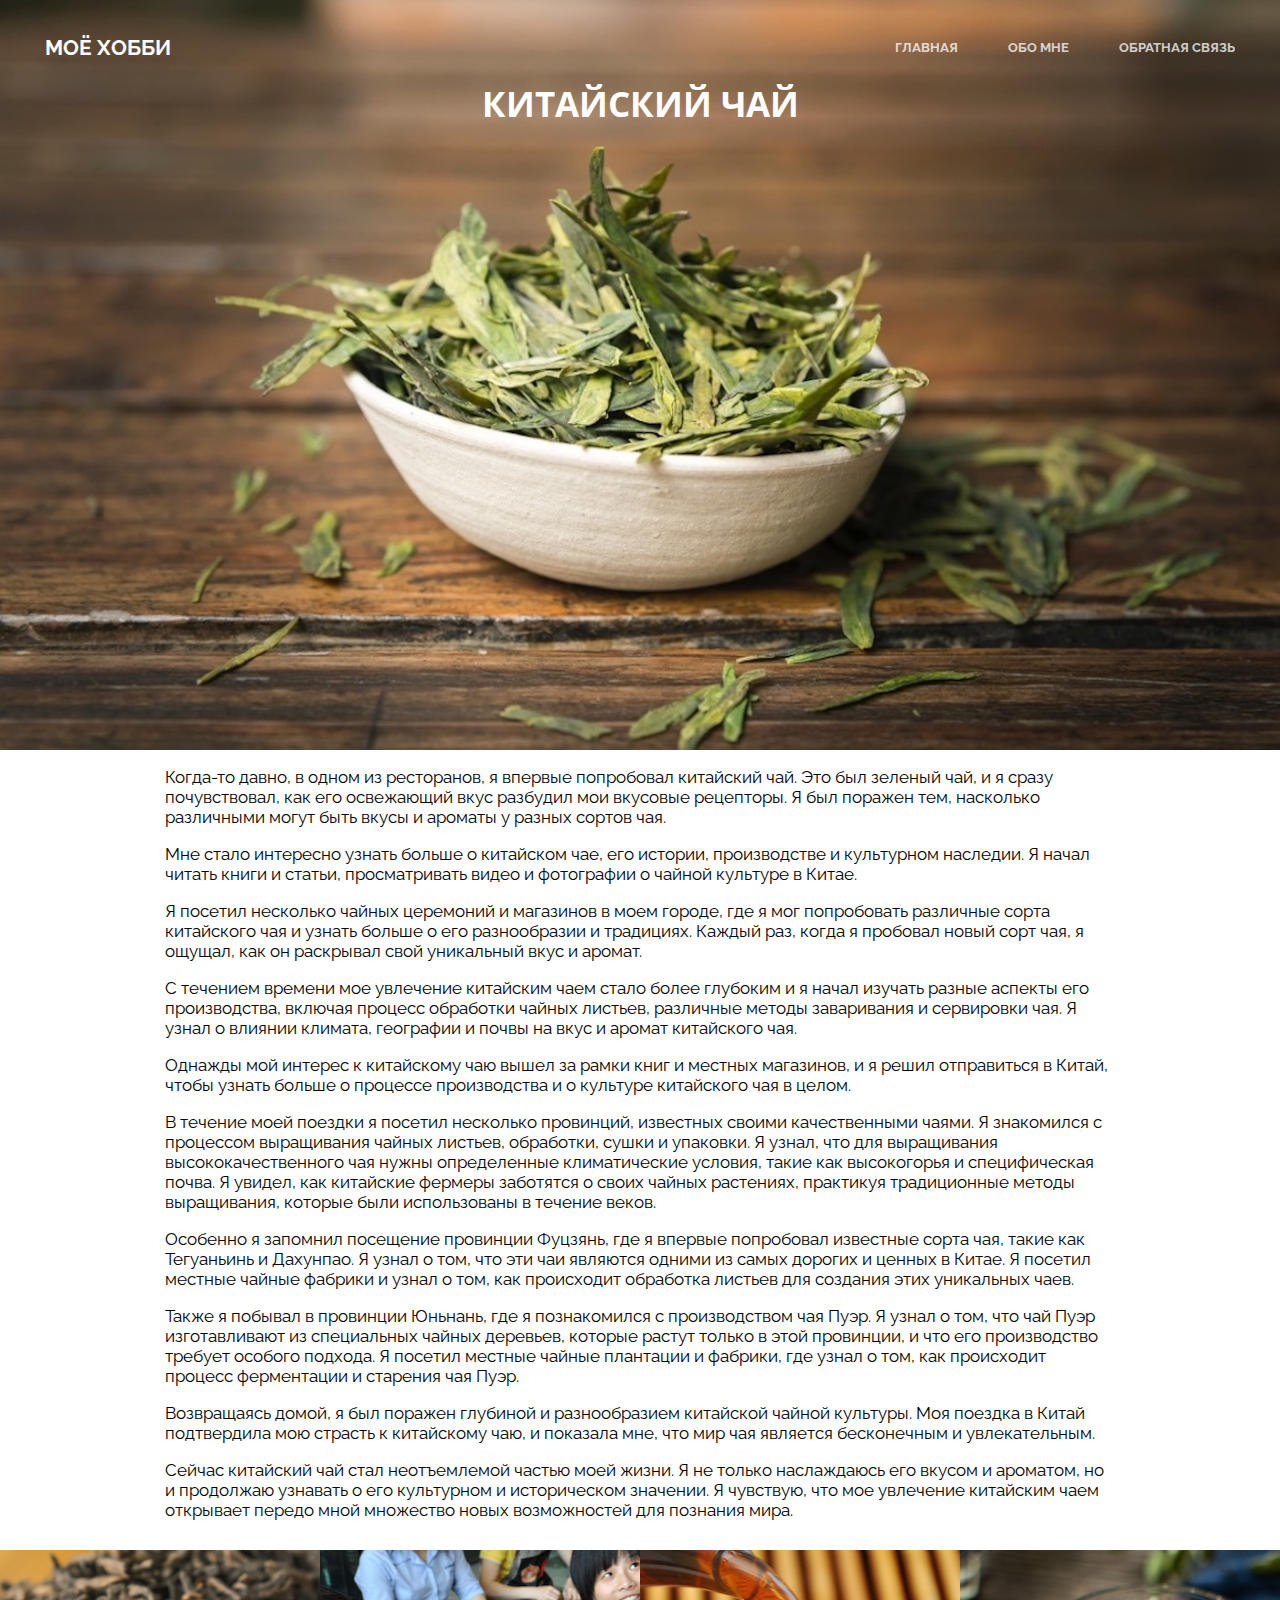
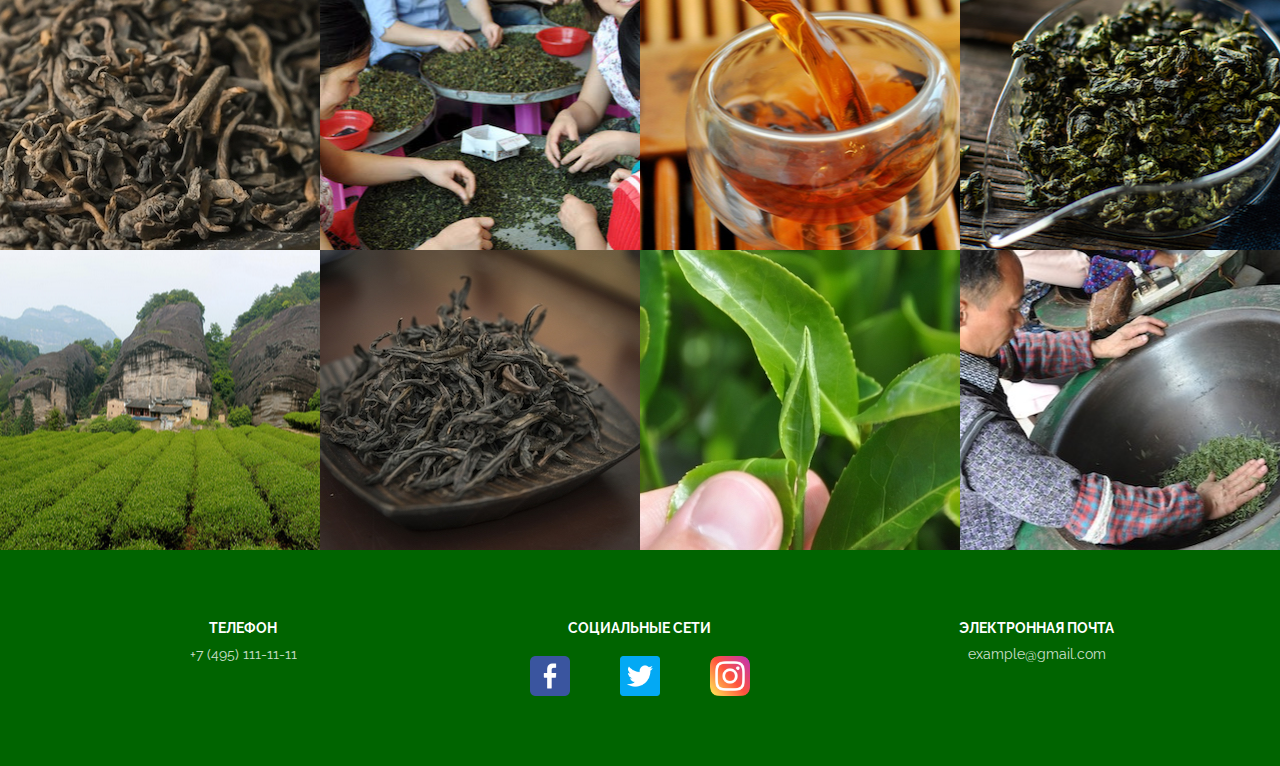
==== index.html @ 9e917aa8 "Add files via upload" ====
<!DOCTYPE html>
<html>
<head>
  <meta charset="utf-8">
  <link rel="stylesheet" href="style.css">

<link href="https://fonts.googleapis.com/css2?family=Open+Sans:wght@400;700&family=Raleway:wght@300;400;600&display=swap" rel="stylesheet">
    
  <title>My Hobby</title>
</head>

<body>
<header class="header">
        <div class="container">
            <div class="header__inner">            
                <div class="header__logo">
                    <h2>Моё хобби</h2>
                </div>
 
            <nav class="navigation">
                <a class="navigation__link" href="#">Главная</a>
                <a class="navigation__link" href="about.html">Обо мне</a>
                <a class="navigation__link" href="#footer">Обратная связь</a>
            </nav>
            </div>
        </div>
</header>

<div class="intro">
    <div class="container">
        <h1 class="intro__title">Китайский     чай</h1>
    </div>
</div>

    <div class="content">
        <div class="container">
            <div class="content__inner">
                <div class="content__text">
                    <p>Когда-то давно, в одном из ресторанов, я впервые попробовал китайский чай. Это был зеленый чай, и я сразу почувствовал, как его освежающий вкус разбудил мои вкусовые рецепторы. Я был поражен тем, насколько различными могут быть вкусы и ароматы у разных сортов чая.
                    </p>
                    <p>
                    Мне стало интересно узнать больше о китайском чае, его истории, производстве и культурном наследии. Я начал читать книги и статьи, просматривать видео и фотографии о чайной культуре в Китае.
                    </p>
                    <p>
                    Я посетил несколько чайных церемоний и магазинов в моем городе, где я мог попробовать различные сорта китайского чая и узнать больше о его разнообразии и традициях. Каждый раз, когда я пробовал новый сорт чая, я ощущал, как он раскрывал свой уникальный вкус и аромат.    
                    </p>
                    <p>
                    С течением времени мое увлечение китайским чаем стало более глубоким и я начал изучать разные аспекты его производства, включая процесс обработки чайных листьев, различные методы заваривания и сервировки чая. Я узнал о влиянии климата, географии и почвы на вкус и аромат китайского чая.
                    </p>
                    <p>
                    Однажды мой интерес к китайскому чаю вышел за рамки книг и местных магазинов, и я решил отправиться в Китай, чтобы узнать больше о процессе производства и о культуре китайского чая в целом.
                    </p>
                    <p>
                    В течение моей поездки я посетил несколько провинций, известных своими качественными чаями. Я знакомился с процессом выращивания чайных листьев, обработки, сушки и упаковки. Я узнал, что для выращивания высококачественного чая нужны определенные климатические условия, такие как высокогорья и специфическая почва. Я увидел, как китайские фермеры заботятся о своих чайных растениях, практикуя традиционные методы выращивания, которые были использованы в течение веков.
                    </p>
                    <p>
                    Особенно я запомнил посещение провинции Фуцзянь, где я впервые попробовал известные сорта чая, такие как Тегуаньинь и Дахунпао. Я узнал о том, что эти чаи являются одними из самых дорогих и ценных в Китае. Я посетил местные чайные фабрики и узнал о том, как происходит обработка листьев для создания этих уникальных чаев.
                    </p>
                    <p>
                    Также я побывал в провинции Юньнань, где я познакомился с производством чая Пуэр. Я узнал о том, что чай Пуэр изготавливают из специальных чайных деревьев, которые растут только в этой провинции, и что его производство требует особого подхода. Я посетил местные чайные плантации и фабрики, где узнал о том, как происходит процесс ферментации и старения чая Пуэр.
                    </p>
                    <p>
                    Возвращаясь домой, я был поражен глубиной и разнообразием китайской чайной культуры. Моя поездка в Китай подтвердила мою страсть к китайскому чаю, и показала мне, что мир чая является бесконечным и увлекательным.
                    </p>
                    <p>
                    Сейчас китайский чай стал неотъемлемой частью моей жизни. Я не только наслаждаюсь его вкусом и ароматом, но и продолжаю узнавать о его культурном и историческом значении. Я чувствую, что мое увлечение китайским чаем открывает передо мной множество новых возможностей для познания мира.
                    </p>
                
                
                
                
                </div>
                

            
            </div>
        
        </div>

    </div>
    
<div class="foto">
    <div class="foto__item">
        <img class="foto__img" src="img/_nd81633-2.jpeg" alt="">
        <div class="foto__content">
            <div class="foto__title">Шу ПуЭр</div>
            <div class="foto__text">Этот вид Шу Пуэра называется Гунтин Саньча Gong Ting San Cha. Это название можно перевести на русский язык как «Дворцовый весовой чай». В России его еще называют Дворцовым или Королевским Пуэром.
            </div>
        </div>   
    </div>
    <div class="foto__item">
        <img class="foto__img" src="img/dsc_3646_copy.jpeg" alt="">
        <div class="foto__content">
            <div class="foto__title">Обработка чая</div>
            <div class="foto__text">Свежий Тегуаньинь перебирают в ручную и отделяют черенки</div>
        </div>   
    </div>
    <div class="foto__item">
        <img class="foto__img" src="img/dsc_1192_copy.jpeg" alt="">
        <div class="foto__content">
            <div class="foto__title">Пуэр</div>
            <div class="foto__text">Красивый цвет и прозрачный настй - одна из отличительных особенностей качественного чая</div>
        </div>   
    </div>
    <div class="foto__item">
        <img class="foto__img" src="img/dsc_0328_0.jpeg" alt="">
        <div class="foto__content">
            <div class="foto__title">Тегуаньинь</div>
            <div class="foto__text">Тегуаньинь - это удивительный аромат! Когда однажды вы попробуете настоящий Тегуаньинь, то навсегда запомните его. Он ярок, но в то же время совершенно ненавязчив
            </div>
        </div>   
    </div>
    <div class="foto__item">
        <img class="foto__img" src="img/dahunpao_1.png" alt="">
        <div class="foto__content">
            <div class="foto__title">Чайные кусты</div>
            <div class="foto__text">Кусты Дахунпао тянутся к жаркому южно-китайскому солнцу и дают потрясающе богатые урожаи.
            </div>
        </div>   
    </div>
    <div class="foto__item">
        <img class="foto__img" src="img/_nd81709.jpeg" alt="">
        <div class="foto__content">
            <div class="foto__title">Дахунпао</div>
            <div class="foto__text">Дахунпао - это самый знаменитый сорт китайского чая. Про него сложены сотни легенд и мифов, написаны десятки книг, снята масса фильмов. В общем, Дахунпао в Китае – это целая религия! Иначе и не скажешь
            </div>
        </div>   
    </div>
    <div class="foto__item">
        <img class="foto__img" src="img/4_28_0.jpeg" alt="">
        <div class="foto__content">
            <div class="foto__title">Чайный лист</div>
            <div class="foto__text">Молодой чайный листочекю Именно такие молодые чайные листя собирают для изготовления чая</div>
        </div>   
    </div>
    <div class="foto__item">
        <img class="foto__img" src="img/11_3.jpeg" alt="">
        <div class="foto__content">
            <div class="foto__title">Обработка чая</div>
            <div class="foto__text">Сушка чайного листа</div>
        </div>   
    </div>
</div>
    
<footer class="footer">
    <div class="container">
        <div class="footer__inner">
            <div class="footer__block">
                <h4 class="footer__title">Телефон</h4>
                <a class="footer__text" href="tel:+74951111111">+7 (495) 111-11-11
                </a>
            </div>
            <div class="footer__block">
                <h4 class="footer__title">Социальные сети</h4>
                <div class="social">
                    <a name="footer" class="social__item" href="#" target="_blank">
                        <img src="img/facebook%20(2).png" width="40" alt="">
                    </a>
                    <a class="social__item" href="#" target="_blank">
                        <img src="img/twitter.png" width="40" alt="">
                    </a>
                    <a class="social__item" href="#" target="_blank">
                        <img src="img/instagram.png" width="40" alt="">
                    </a>
                
                </div>
            </div>
            <div class="footer__block">
                <h4 class="footer__title">Электронная почта</h4>
                <a class="footer__text" href="mailto:example@gmail.com">example@gmail.com</a>
            </div>
        </div>
    </div>
    
    </footer>
    

</body>
</html>
---- style.css ----
body{
    margin: 0;
    font-family: Raleway, sans-serif;
    font-size: 14px;
  
        
    
}

h1, h2, h3, h4, h5, h6{
    margin: 0;
}

.container{
    width: 100%;
    max-width: 1190px;
    margin: 0 auto;
}

/* Header*/

.header{
    width: 100%;
    position: absolute;
    top: 0;
    left: 0;
    z-index: 1000;
    
    
}

.header__inner{
    display: flex;
    justify-content: space-between;
    padding: 35px 0;
    align-items: center;
    
    

}

.header__logo{
    color: #fff;
    text-transform: uppercase;
}



.navigation{
    display: flex;
    font-size: 13px;
    font-weight: 700;
    text-transform: uppercase;
   
}

.navigation__link{
    margin-left: 50px;
    color: #fff;
    text-decoration: none;
    opacity: .75;
        
}

.navigation__link:first-child{
    margin-left: 0;
}

.navigation__link:hover{
    opacity: 1;
}

/* Intro*/

.intro{
    display: flex;
    flex-direction: column;
  
    height: 750px;
    
    background: #31344e
    url("img/img_main.jpg") center no-repeat;
    background-size: cover;
}


    


.intro__title{
    margin-top: 80px;
    font-family: 'Open Sans', sans-serif;
    font-size: 35px;
    color: #fff;
    font-weight: 700;
    text-transform: uppercase;
    text-align: center;
    
        
}


/* Intro_about*/

.intro_about{
    display: flex;
    flex-direction: column;
  
    height: 850px;
    
    background: #339900;
    
    background-size: cover;
}
    
    
.intro_about__inner{
    display: flex;
    flex-wrap: wrap;
    margin-top: 120px;
}

.intro_about__block{
    width: 50%;
    
    align-items: center;
}

.intro_about__text{
    font-family: Raleway, sans-serif;
    font-size: 17px;
    color: #fff;
    text-align: justify-all;
    align-items: center;
        
}

.bold{
    font-weight: 700;
}


  /* Content*/  

.content{
    height: 800px;
    display: flex;
    flex-direction: column;
        
        
}

.content__inner{
    width: 100%;
    max-width: 950px;
    margin: 0 auto;
}

.content__text{
    font-family: Raleway, sans-serif;
    font-size: 17px; 
}


.foto{
    display: flex;
    flex-wrap: wrap;
    
}

.foto__item{
    width: 25%;
    height: 300px;
    position: relative;
    overflow: hidden;    
}

.foto__item:hover .foto__content {
   opacity: 1; 
} 

.foto__img{
    position: absolute;
    top: 50%;
    left: 50%;
    z-index: 1;
    
    transform: translate3d(-50%, -50%, 0);
}

.foto__content{
    display: flex;
    flex-direction: column;
    justify-content: center;
    width: 100%;
    height: 100%;
    
    background-color: rgb(32, 99, 00, 0.7);
    
    text-align: center;
    opacity: 0;
           
    position: absolute;
    top: 0;
    left: 0;
    z-index: 2;
    
    transition: opacity .2s linear;
}

.foto__title{
    margin-bottom: 10px;
    font-size: 14px;
    font-weight: 700;
    color: #fff;
    text-transform: uppercase;
}

.foto__text{
    font-size: 14px;
    color: #fff;
}


/* Footer*/

.footer{
    padding: 70px 0;
    background-color: darkgreen
}

.footer__inner{
    display: flex;
    flex-wrap: wrap;
    
}

.footer__block{
    width: 33.33333%;
    
    text-align: center;
}

.footer__title{
    font-size: 14px;
    color: #fff;
    text-transform: uppercase;
    margin-bottom: 10px;
    
}

.footer__text{
    font-size: 14px;
    color: #fff;
    text-decoration: none;
    opacity: .8;
    
}

.footer__text:hover{
    opacity: 1;
}

.social{
    display: flex;
    justify-content: center;
    margin-top: 20px;
    
}

.social__item{
    display: flex;
    justify-content: center;
    align-items: center;
    width: 40px;
    height: 40px;
    margin-left: 50px;
    
    
}

.social__item:first-child{
    margin-left: 0;
    
.
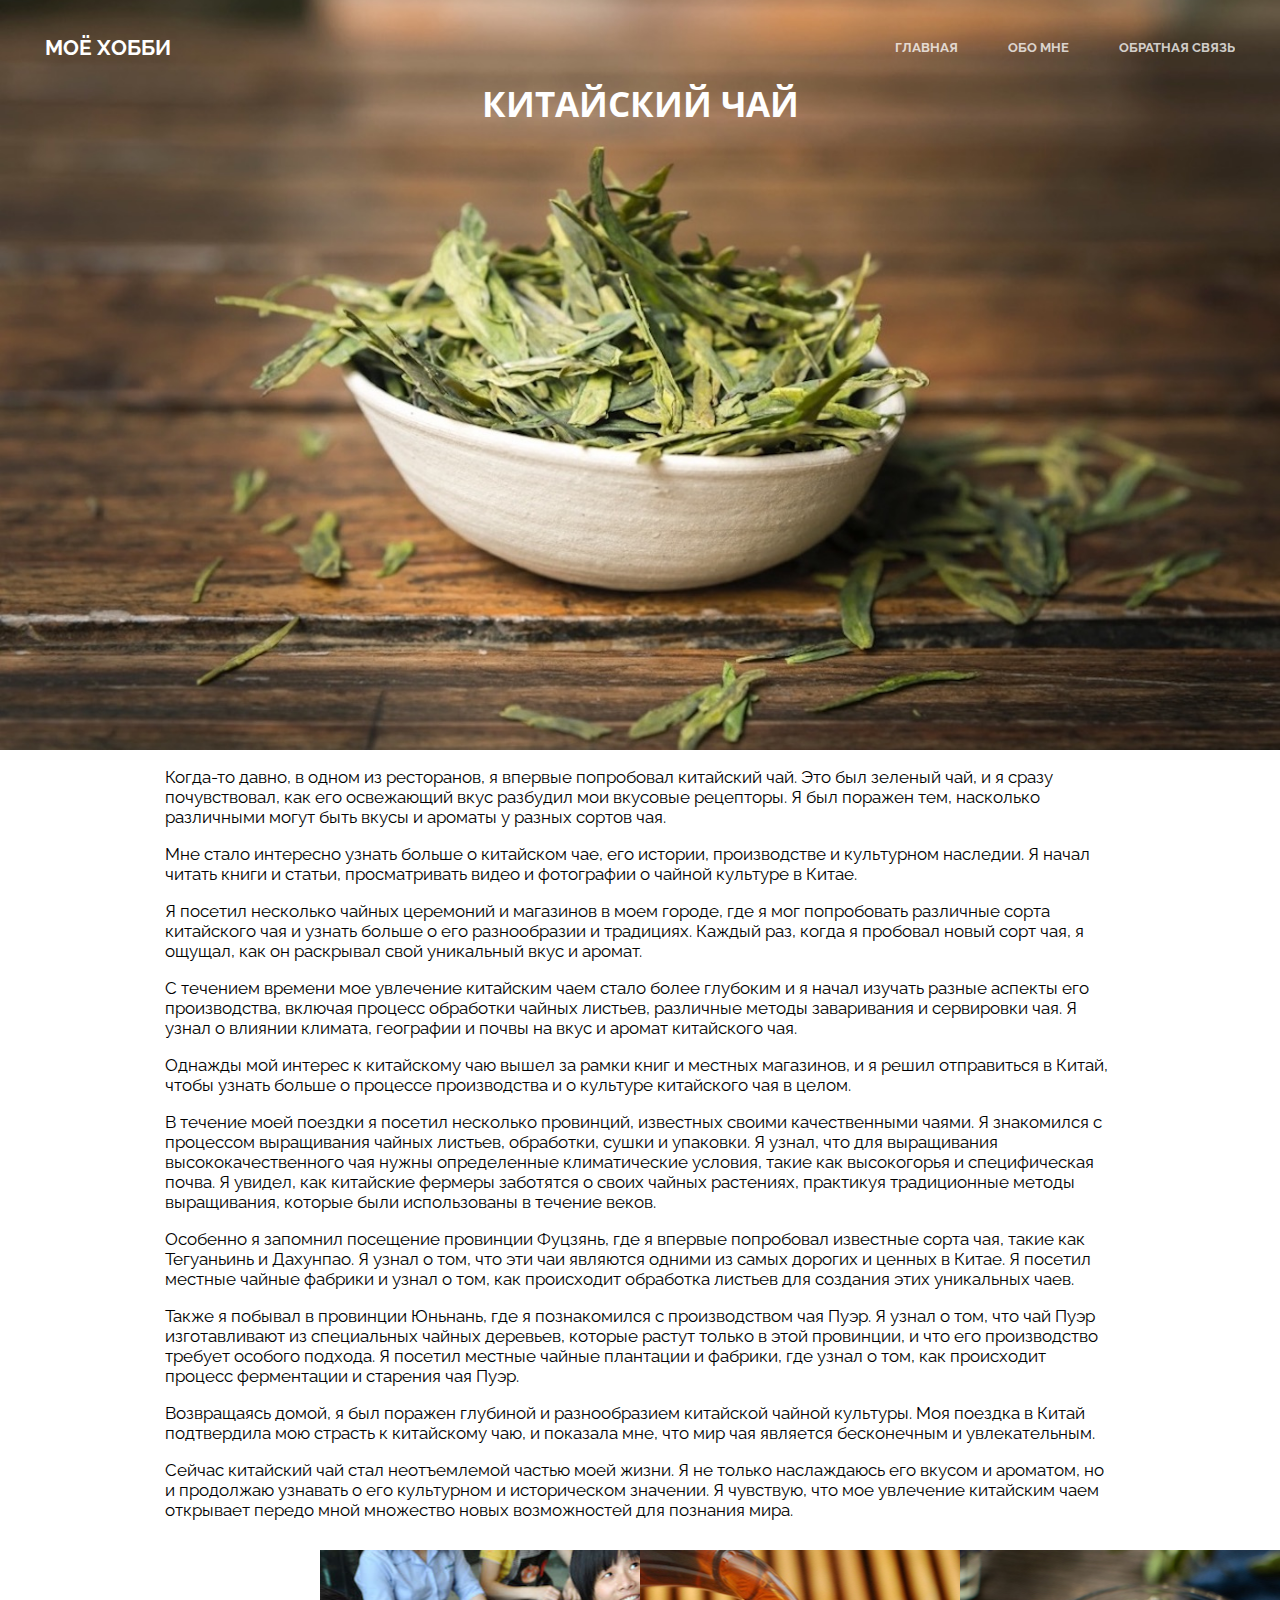
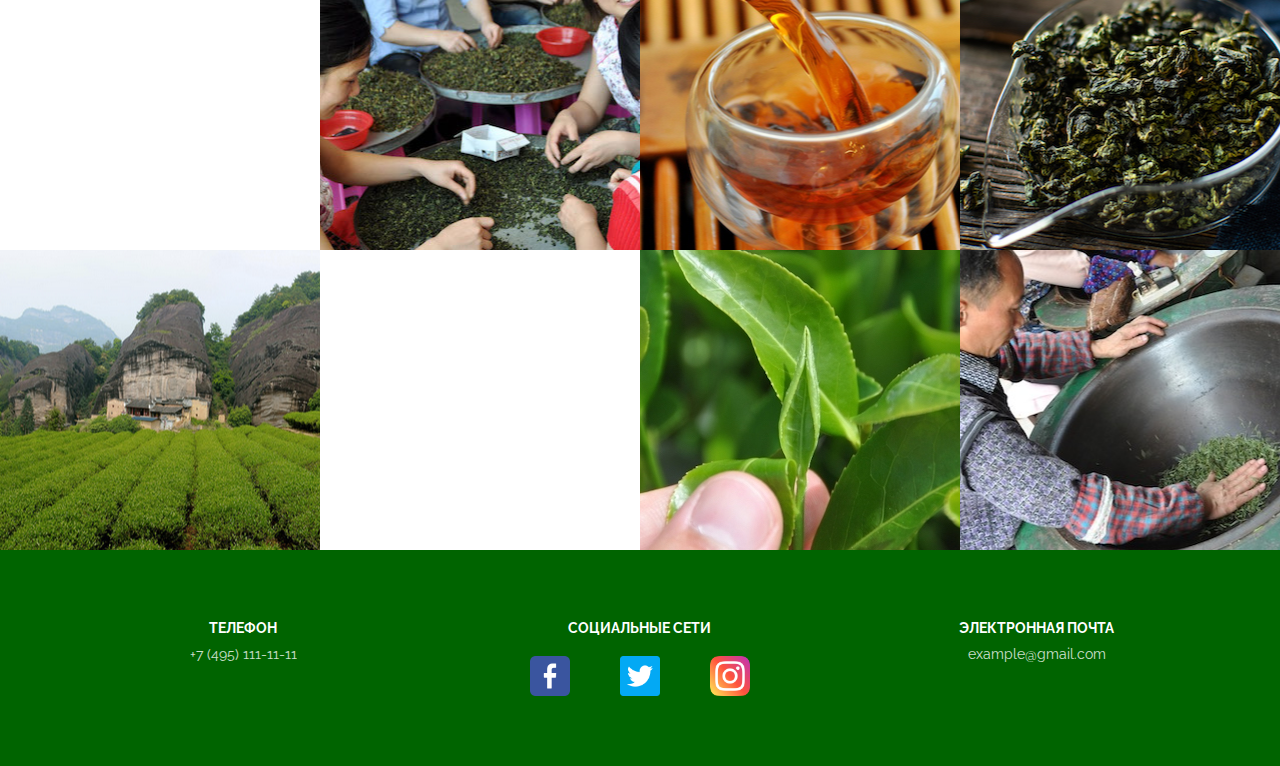
==== commit 39ea52a3: "Add files via upload" ====
--- a/index.html
+++ b/index.html
@@ -81,7 +81,7 @@
     
 <div class="foto">
     <div class="foto__item">
-        <img class="foto__img" src="img/_nd81633-2.jpeg" alt="">
+        <img class="foto__img" src="img/nd81633-2.jpeg" alt="">
         <div class="foto__content">
             <div class="foto__title">Шу ПуЭр</div>
             <div class="foto__text">Этот вид Шу Пуэра называется Гунтин Саньча Gong Ting San Cha. Это название можно перевести на русский язык как «Дворцовый весовой чай». В России его еще называют Дворцовым или Королевским Пуэром.
@@ -119,7 +119,7 @@
         </div>   
     </div>
     <div class="foto__item">
-        <img class="foto__img" src="img/_nd81709.jpeg" alt="">
+        <img class="foto__img" src="img/nd81709.jpeg" alt="">
         <div class="foto__content">
             <div class="foto__title">Дахунпао</div>
             <div class="foto__text">Дахунпао - это самый знаменитый сорт китайского чая. Про него сложены сотни легенд и мифов, написаны десятки книг, снята масса фильмов. В общем, Дахунпао в Китае – это целая религия! Иначе и не скажешь
